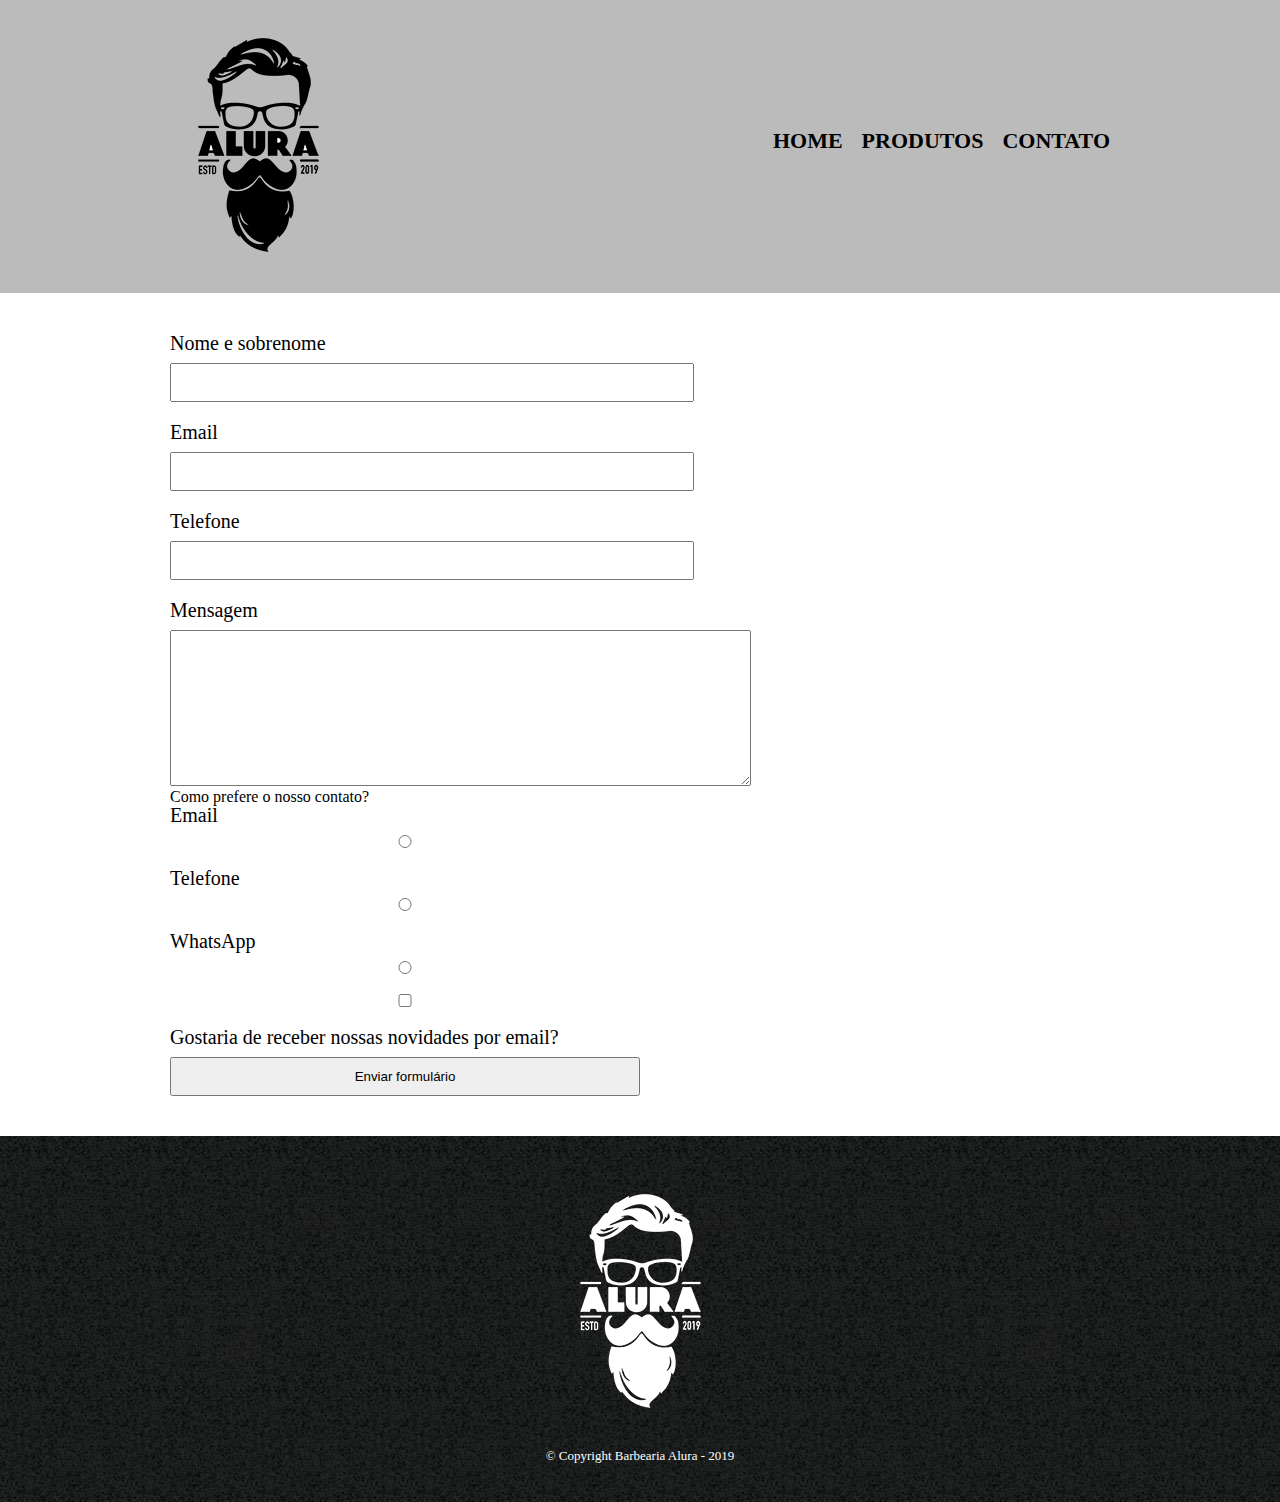
==== contato.html @ e387a098 "." ====
<!DOCTYPE html>

<html lang="pt-br">
    <head>
        <meta charset="UTF-8">
        <title>Contato - Barbearia Alura</title>
        <link rel="stylesheet" href="reset.css">
        <link rel="stylesheet" href="style.css">
    </head>

    <body>
        <header>
            <div class="caixa">
                <h1><img src="images/logo.png"></h1>

                <nav>
                    <ul class="navegacao">
                        <li><a href="index.html">Home</a></li>
                        <li><a href="produtos.html">Produtos</a></li>
                        <li><a href="contato.html">Contato</a></li>
                    </ul>
                </nav>
            </div>
        </header>

        <main>
            <form>
                <!--ESTRUTURA BÁSICA DE UM FORMULÁRIO-->
                <label for="nomesobrenome">Nome e sobrenome</label>
                <input type="text" id="nomesobrenome">

                <label for="email">Email</label>
                <input type="text" id="email">

                <label for="telefone">Telefone</label>
                <input type="text" id="telefone">
                
                <label for="mensagem">Mensagem</label>
                <textarea cols="70" rows="10" id="mensagem"></textarea>

                <div>
                    <p>Como prefere o nosso contato?</p>
                    <label for="radio-email">Email</label>
                    <input type="radio" name="contato" value="email" id="radio-email">

                    <label for="radio-telefone">Telefone</label>
                    <input type="radio" name="contato" value="telefone" id="radio-telefone">

                    <label for="radio-whatsapp">WhatsApp</label>
                    <input type="radio" name="contato" value="whatsapp" id="radio-whatsapp">
                </div>

                <label><input type="checkbox"> Gostaria de receber nossas novidades por email?</label>

                <input type="submit" value="Enviar formulário">            
            </form>
        </main>

        <footer>
            <img src="images/logo-branco.png">
            <p class="copyright">&copy; Copyright Barbearia Alura - 2019</p>
        </footer>

    </body>
</html>
---- style.css ----
header {
    background: #BBBBBB;
    padding: 20px 0;    /*topo e baixo - esquerda e direita*/
}

.caixa {
    position: relative;
    width: 940px;
    margin: 0 auto;     /*topo e baixo - esquerda e direita*/
}

nav {
    position: absolute;
    top: 110px;
    right: 0;
}

nav li {
    display: inline;
    margin: 0 0 0 15px; /*topo - esquerda - baixo - direita*/
}

nav a {
    text-transform: uppercase;
    color: #000000;
    font-weight: bold;
    font-size: 22px;
    text-decoration: none;
}

nav a:hover {
    color: rgba(25, 0, 255, 0.575);
    text-decoration: underline;
}

.produtos {
    width: 940px;
    margin: 0 auto;
    padding: 50px 0;
}

.produtos li {
    display: inline-block;
    text-align: center;
    width: 30%;
    vertical-align: top;
    margin: 0 1.5%;
    padding: 30px 20px;
    box-sizing: border-box;
    border: 2px solid #000000;
    border-radius: 10px;    /*border-radius: 10px 20px 30px 40px;   -   posso personalizar o arredondamento de cada borda*/
}

.produtos li:hover {    /*quando o mouse está em cima*/
    border-color: rgba(25, 0, 255, 0.575);
}

.produtos li:active {   /*quando o mouse é pressionado*/
    border-color: blue;
}

.produtos li:hover h2 {   /*quando o mouse está em cima quero alterar o h2*/
    font-size: 34px;
}

.produtos h2 {
    font-size: 30px;
    font-weight: bold;
}

.produto-descricao {
    font-size: 18px;
}

.preco-produto {
    font-size: 22px;
    font-weight: bold;
    margin-top: 10px;
}

main {
    width: 940px;
    margin: 0 auto;
}

form {
    margin: 40px 0;
}

form label {
    display: block;
    font-size: 20px;
    margin: 0 0 10px;
}

form input {
    display: block;
    margin: 0 0 20px;
    padding: 10px 25px;
    width: 50%;
}

footer {
    text-align: center;
    background: url("images/bg.jpg");
    padding: 40px;
}

.copyright {
    color: #FFFFFF;
    font-size: 13px;
    margin-top: 20px;
}
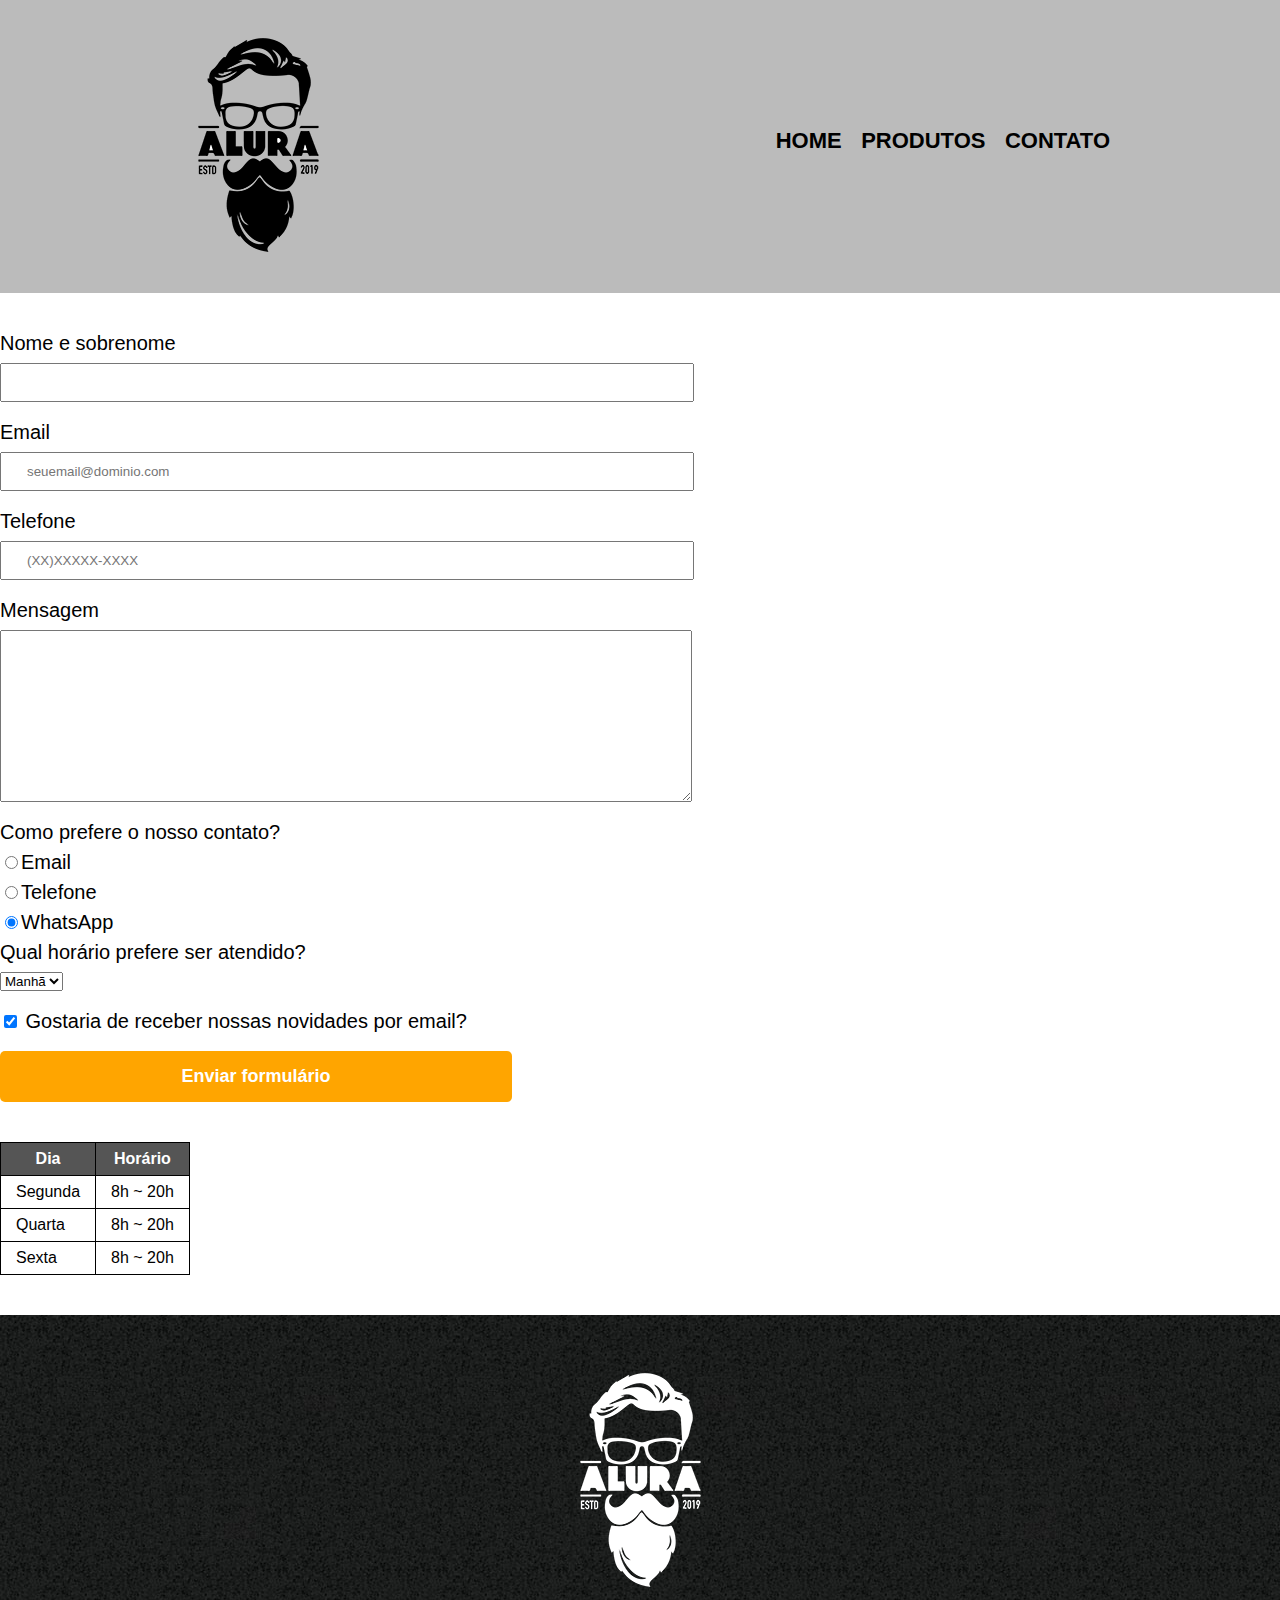
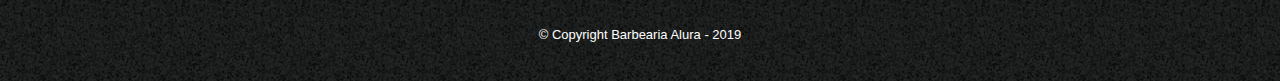
==== commit 29e6b455: "." ====
--- a/contato.html
+++ b/contato.html
@@ -11,7 +11,7 @@
     <body>
         <header>
             <div class="caixa">
-                <h1><img src="images/logo.png"></h1>
+                <h1><img src="images/logo.png" alt="Logo da Barbearia Alura"></h1>
 
                 <nav>
                     <ul class="navegacao">
@@ -25,39 +25,75 @@
 
         <main>
             <form>
-                <!--ESTRUTURA BÁSICA DE UM FORMULÁRIO-->
+                <!-- FORMULÁRIO -->
                 <label for="nomesobrenome">Nome e sobrenome</label>
-                <input type="text" id="nomesobrenome">
+                <input type="text" id="nomesobrenome" class="input-padrao" required>
 
                 <label for="email">Email</label>
-                <input type="text" id="email">
+                <input type="email" id="email" class="input-padrao" 
+                    placeholder="seuemail@dominio.com" required>
 
                 <label for="telefone">Telefone</label>
-                <input type="text" id="telefone">
+                <input type="tel" id="telefone" class="input-padrao" 
+                    placeholder="(XX)XXXXX-XXXX" required>
                 
                 <label for="mensagem">Mensagem</label>
-                <textarea cols="70" rows="10" id="mensagem"></textarea>
+                <textarea cols="70" rows="10" id="mensagem" class="input-padrao" required></textarea>
 
-                <div>
-                    <p>Como prefere o nosso contato?</p>
-                    <label for="radio-email">Email</label>
-                    <input type="radio" name="contato" value="email" id="radio-email">
+                <!-- OPÇÕES -->
+                <fieldset>
+                    <legend>Como prefere o nosso contato?</legend>
+                    <label for="radio-email"><input type="radio" name="contato" 
+                    value="email" id="radio-email">Email</label>
 
-                    <label for="radio-telefone">Telefone</label>
-                    <input type="radio" name="contato" value="telefone" id="radio-telefone">
+                    <label for="radio-telefone"><input type="radio" name="contato" 
+                    value="telefone" id="radio-telefone">Telefone</label>
 
-                    <label for="radio-whatsapp">WhatsApp</label>
-                    <input type="radio" name="contato" value="whatsapp" id="radio-whatsapp">
-                </div>
+                    <label for="radio-whatsapp"><input type="radio" name="contato" 
+                    value="whatsapp" id="radio-whatsapp" checked>WhatsApp</label>
+                </fieldset>
 
-                <label><input type="checkbox"> Gostaria de receber nossas novidades por email?</label>
+                <fieldset>
+                    <legend>Qual horário prefere ser atendido?</legend>
+                    <select>
+                        <option>Manhã</option>
+                        <option>Tarde</option>
+                        <option>Noite</option>
+                    </select>
+                </fieldset>
 
-                <input type="submit" value="Enviar formulário">            
+                <label class="checkbox"><input type="checkbox" checked> Gostaria de receber nossas novidades por email?</label>
+
+                <input type="submit" value="Enviar formulário" class="enviar">            
             </form>
+
+            <!-- TABELA -->
+            <table>
+                <thead>
+                    <tr>
+                        <th>Dia</th>
+                        <th>Horário</th>
+                    </tr>
+                </thead>
+                <tbody>
+                    <tr>
+                        <td>Segunda</td>
+                        <td>8h ~ 20h</td>
+                    </tr>
+                    <tr>
+                        <td>Quarta</td>
+                        <td>8h ~ 20h</td>
+                    </tr>
+                    <tr>
+                        <td>Sexta</td>
+                        <td>8h ~ 20h</td>
+                    </tr>
+                </tbody>
+            </table>
         </main>
 
         <footer>
-            <img src="images/logo-branco.png">
+            <img src="images/logo-branco.png" alt="Logo da Barbearia Alura">
             <p class="copyright">&copy; Copyright Barbearia Alura - 2019</p>
         </footer>
 
--- a/style.css
+++ b/style.css
@@ -1,3 +1,7 @@
+body {
+    font-family: 'Montserrat', sans-serif;
+}
+
 header {
     background: #BBBBBB;
     padding: 20px 0;    /*topo e baixo - esquerda e direita*/
@@ -78,28 +82,60 @@
     margin-top: 10px;
 }
 
-main {
-    width: 940px;
-    margin: 0 auto;
-}
-
 form {
     margin: 40px 0;
 }
 
-form label {
+form label, form legend {
     display: block;
     font-size: 20px;
     margin: 0 0 10px;
 }
 
-form input {
+.input-padrao {
     display: block;
     margin: 0 0 20px;
     padding: 10px 25px;
     width: 50%;
 }
 
+.checkbox {
+    margin: 20px 0;
+}
+
+.enviar {
+    width: 40%;
+    padding: 15px 0;
+    background-color: orange;
+    color: white;
+    font-weight: bold;
+    font-size: 18px;
+    border: none;
+    border-radius: 5px;
+    transition: 0.5s all;    
+    cursor: pointer;
+}
+
+.enviar:hover {
+    background-color: darkorange;
+    transform: scale(1.2);
+}
+
+table {
+    margin: 20px 0 40px;
+}
+
+thead {
+    background-color: #555555;
+    color: white;
+    font-weight: bold;
+}
+
+td, th {
+    border: 1px solid #000000;
+    padding: 8px 15px;
+}
+
 footer {
     text-align: center;
     background: url("images/bg.jpg");
@@ -110,4 +146,119 @@
     color: #FFFFFF;
     font-size: 13px;
     margin-top: 20px;
+}
+
+/* CSS DA PÁGINA INICIAL */
+.banner {
+    width: 100%;
+}
+
+.titulo-principal {
+    text-align: center;
+    font-size: 2em;     /* 2 vezes o tamanho base (ex: 15px), ou seja, 30px */
+    margin: 0 0 1em;
+    clear: left;
+    color: rgba(0,0,0,0.3);
+}
+
+.principal {
+    padding: 3em 0;
+    background: #FEFEFE;
+    width: 940px;
+    margin: 0 auto;
+}
+
+.principal p {
+    margin: 0 0 1em;
+}
+
+.principal strong {
+    font-weight: bold;
+}
+
+.principal em {
+    font-style: italic;
+}
+
+.utensilios {
+    width: 120px;
+    float: left;
+    margin: 0 20px 20px 0;
+}
+
+.mapa {
+    padding: 3em 0;
+    background: linear-gradient(#FEFEFE, #888888);
+}
+
+.mapa-conteudo {
+    width: 940px;
+    margin: 0 auto;
+}
+
+.mapa p {
+    margin: 0 0 2em;
+    text-align: center;
+}
+
+.beneficios {
+    padding: 3em 0;
+    background-color: #888888;
+}
+
+.conteudo-beneficios {
+    width: 640px;
+    margin: 0 auto;
+}
+
+.lista-beneficios {
+    width: 40%;
+    display: inline-block;
+    vertical-align: top;
+}
+
+.itens {
+    line-height: 1.5;
+}
+
+.itens:first-child {
+    font-weight: bold;
+}
+
+.itens:before {
+    content: "★";
+}
+
+.imagem-beneficios {
+    width: 60%;
+    opacity: 1;
+    transition: 400ms;
+    box-shadow: 10px 10px 10px #000000;
+}
+
+.imagem-beneficios:hover {
+    opacity: 0.3;
+}
+
+.video {
+    width: 560px;
+    margin: 2em auto;
+}
+
+@media screen and (max-width: 480px){
+    .caixa, .principal, .conteudo-beneficios, .mapa-conteudo, .video {
+        width: auto;
+    }
+
+    h1 {
+        text-align: center;
+    }
+
+    nav{
+        position: static;
+    }
+
+    .lista-beneficios, .imagem-beneficios {
+        width: 100%;
+    }
 }